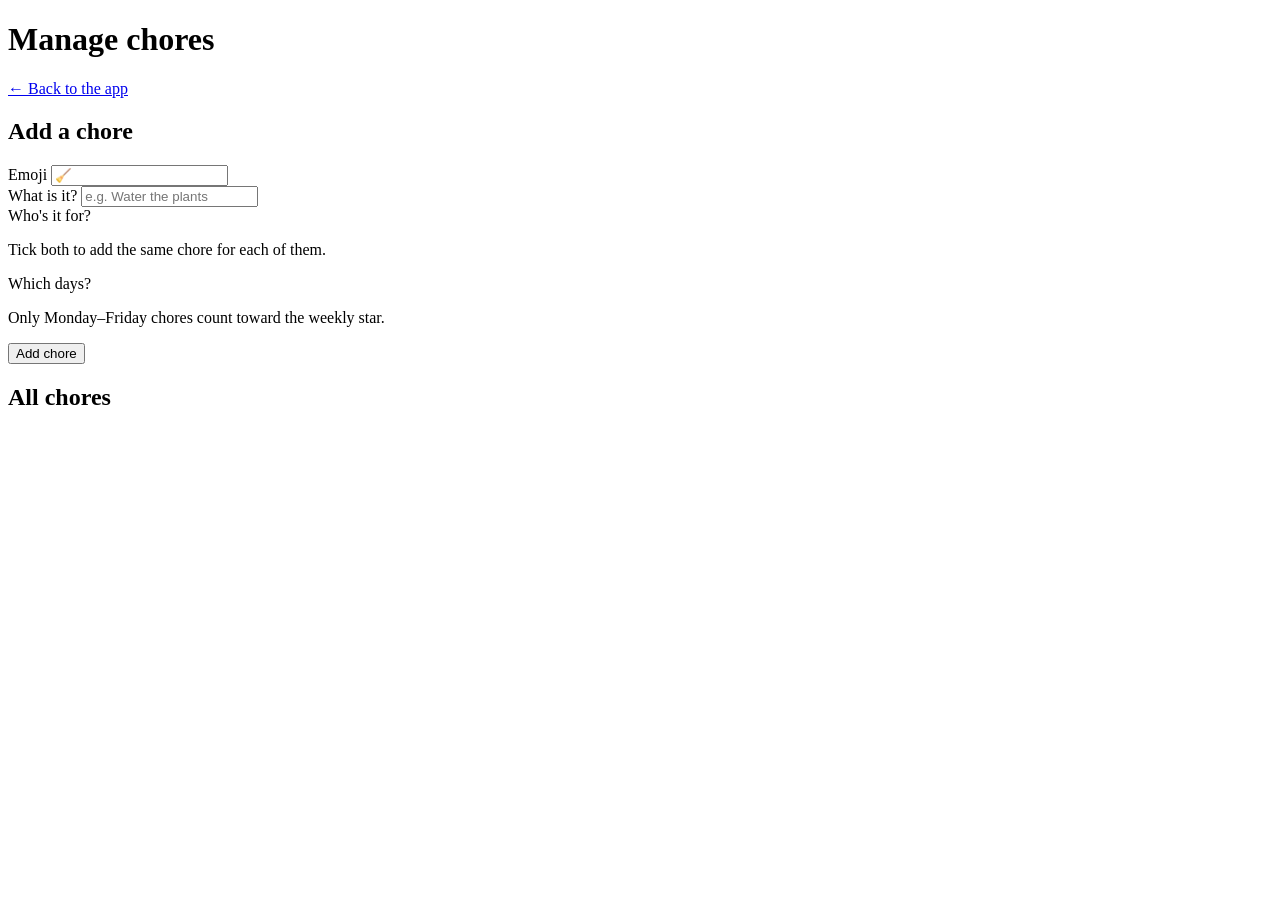
==== public/admin.html @ 78e2c3ea "Add live chore management (/admin.html) and remove Mum/Dad Chores move out of config.js and into the" ====
<!DOCTYPE html>
<html lang="en">
<head>
<meta charset="UTF-8" />
<meta name="viewport" content="width=device-width, initial-scale=1, viewport-fit=cover" />
<title>Manage Chores</title>
<link rel="icon" href="/icons/icon-192.png" />
<link rel="stylesheet" href="/styles.css" />
</head>
<body>

<div id="banner" class="banner" hidden role="alert"></div>

<div class="admin-page">
  <header class="admin-header">
    <h1>Manage chores</h1>
    <a href="/" class="admin-back-link">← Back to the app</a>
  </header>

  <section class="admin-card">
    <h2>Add a chore</h2>
    <form id="add-chore-form">
      <div class="admin-field">
        <label for="add-emoji">Emoji</label>
        <input id="add-emoji" class="admin-emoji-input" type="text" maxlength="8" placeholder="🧹" required autocomplete="off" />
      </div>

      <div class="admin-field">
        <label for="add-label">What is it?</label>
        <input id="add-label" type="text" maxlength="60" placeholder="e.g. Water the plants" required autocomplete="off" />
      </div>

      <div class="admin-field">
        <label>Who's it for?</label>
        <div id="add-people" class="admin-chip-row"></div>
        <p class="admin-hint">Tick both to add the same chore for each of them.</p>
      </div>

      <div class="admin-field">
        <label>Which days?</label>
        <div id="add-days" class="admin-day-row"></div>
        <p class="admin-hint">Only Monday–Friday chores count toward the weekly star.</p>
      </div>

      <button type="submit" class="admin-submit-btn">Add chore</button>
    </form>
  </section>

  <section class="admin-card">
    <h2>All chores</h2>
    <div id="chores-by-person"></div>
  </section>
</div>

<script type="module" src="/admin.js"></script>
</body>
</html>
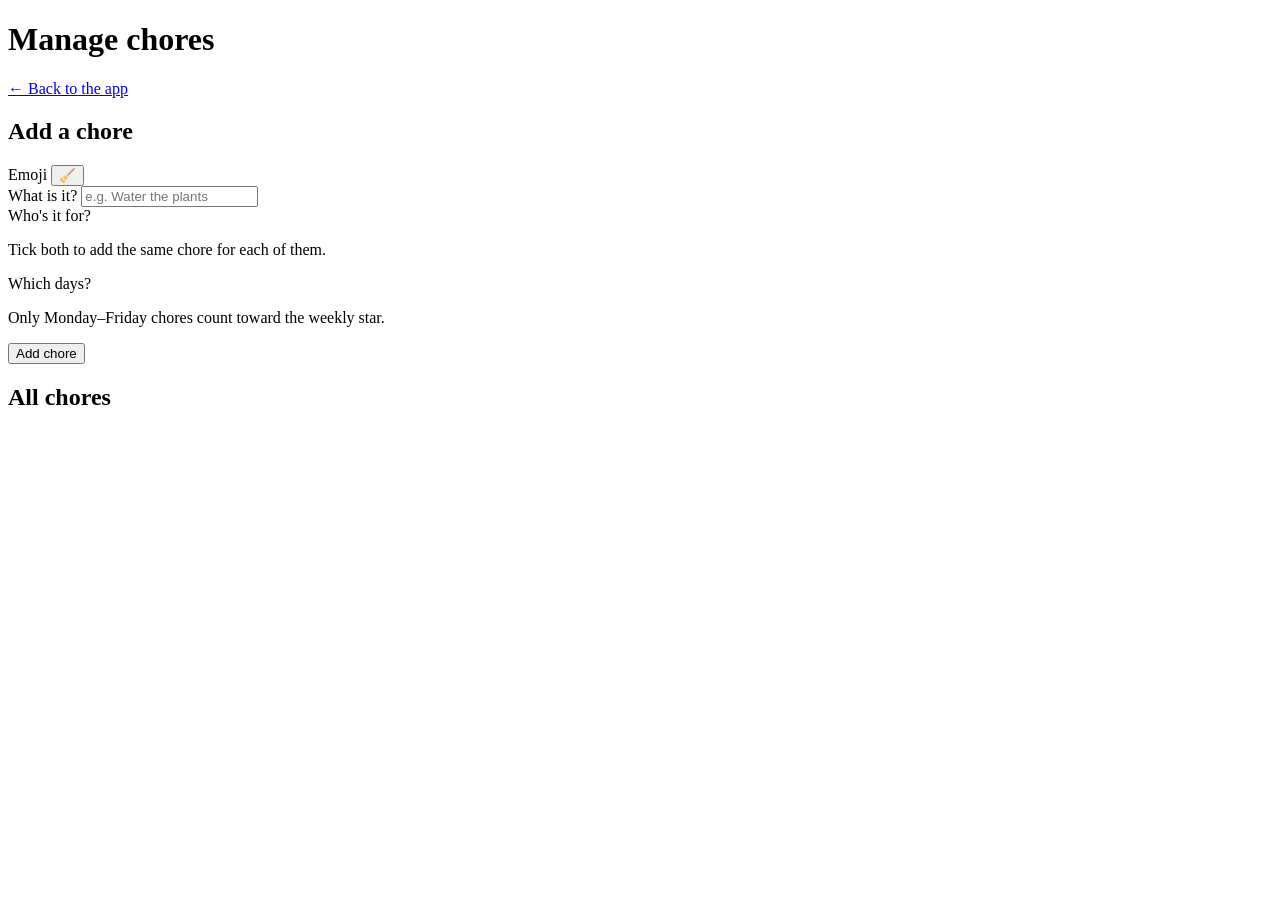
==== commit 6d907f80: "Add searchable emoji picker; hide scrollbar and nav on person view - Replace the plain text emoji in" ====
--- a/public/admin.html
+++ b/public/admin.html
@@ -21,8 +21,20 @@
     <h2>Add a chore</h2>
     <form id="add-chore-form">
       <div class="admin-field">
-        <label for="add-emoji">Emoji</label>
-        <input id="add-emoji" class="admin-emoji-input" type="text" maxlength="8" placeholder="🧹" required autocomplete="off" />
+        <label>Emoji</label>
+        <button type="button" id="emoji-trigger" class="admin-emoji-trigger" aria-haspopup="true" aria-expanded="false">
+          <span id="emoji-trigger-glyph">🧹</span>
+        </button>
+        <div id="emoji-panel" class="admin-emoji-panel" hidden>
+          <input
+            id="emoji-search"
+            class="admin-emoji-search"
+            type="text"
+            placeholder="Search e.g. &quot;plant&quot;, &quot;dog&quot;, &quot;clean&quot;…"
+            autocomplete="off"
+          />
+          <div id="emoji-grid" class="admin-emoji-grid"></div>
+        </div>
       </div>
 
       <div class="admin-field">
